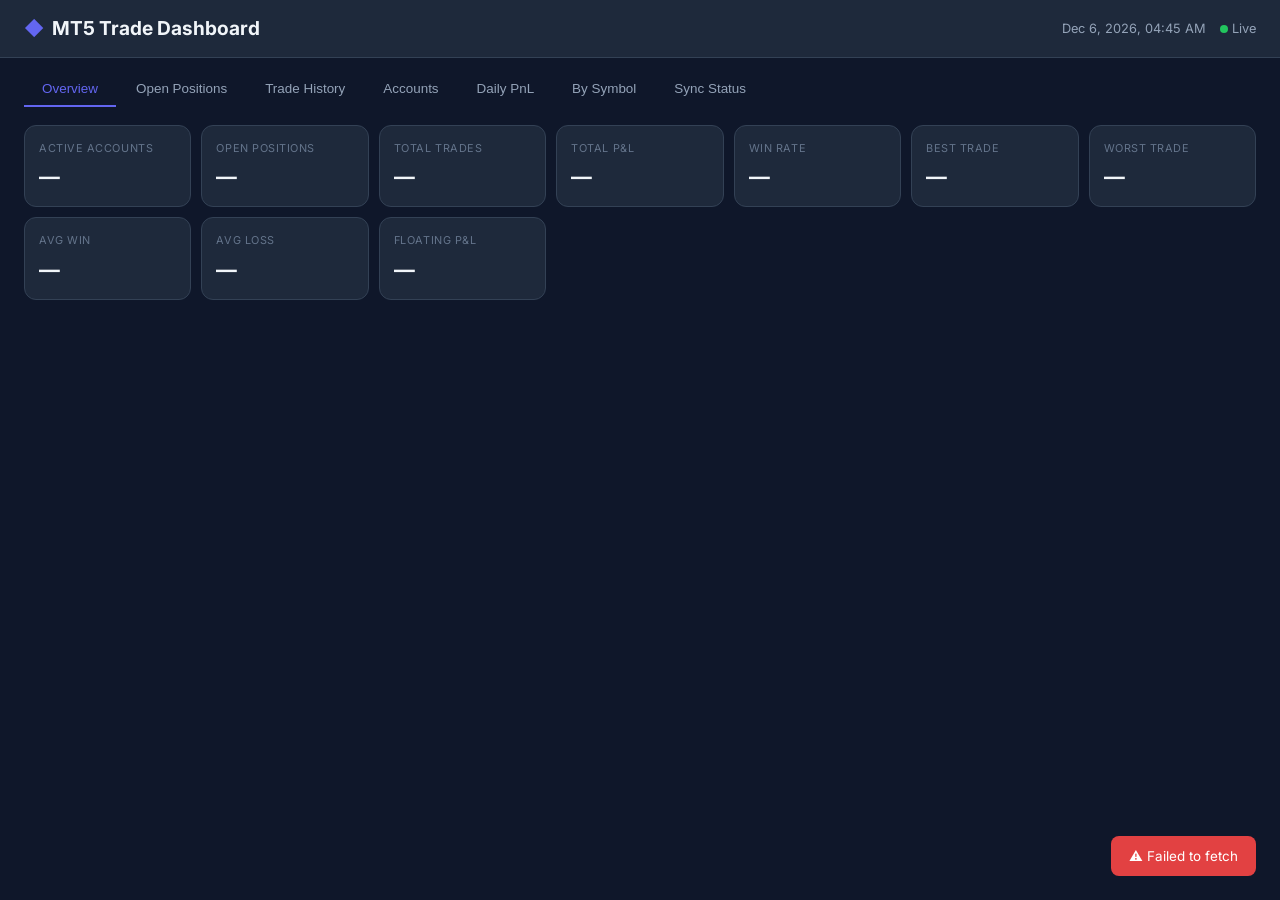
==== docs/index.html @ 1f5658d6 "Move dashboard to docs/ for GitHub Pages" ====
<!DOCTYPE html>
<html lang="en">
<head>
<meta charset="UTF-8">
<meta name="viewport" content="width=device-width,initial-scale=1.0">
<title>MT5 Trade Dashboard</title>
<link rel="preconnect" href="https://fonts.googleapis.com">
<link rel="preconnect" href="https://fonts.gstatic.com" crossorigin>
<link href="https://fonts.googleapis.com/css2?family=Inter:wght@400;500;600;700&display=swap" rel="stylesheet">
<link rel="stylesheet" href="style.css">
</head>
<body>

<header class="header">
    <div class="inner">
        <div class="logo"><span>◆</span> MT5 Trade Dashboard</div>
        <div class="hright">
            <span id="cur-time"></span>
            <span><span class="dot"></span> Live</span>
        </div>
    </div>
</header>

<nav class="tabs">
    <button class="tab on" data-t="overview">Overview</button>
    <button class="tab" data-t="positions">Open Positions</button>
    <button class="tab" data-t="history">Trade History</button>
    <button class="tab" data-t="accounts">Accounts</button>
    <button class="tab" data-t="daily">Daily PnL</button>
    <button class="tab" data-t="stats">By Symbol</button>
    <button class="tab" data-t="sync">Sync Status</button>
</nav>

<main class="main">

<!-- ═══ Overview ═══ -->
<section id="p-overview" class="pane on">
    <div class="mg">
        <div class="mc"><div class="ml">Active Accounts</div><div class="mv" id="m-active">—</div></div>
        <div class="mc"><div class="ml">Open Positions</div><div class="mv" id="m-open">—</div></div>
        <div class="mc"><div class="ml">Total Trades</div><div class="mv" id="m-total">—</div></div>
        <div class="mc"><div class="ml">Total P&L</div><div class="mv" id="m-pnl">—</div></div>
        <div class="mc"><div class="ml">Win Rate</div><div class="mv" id="m-winrate">—</div></div>
        <div class="mc"><div class="ml">Best Trade</div><div class="mv" id="m-best">—</div></div>
        <div class="mc"><div class="ml">Worst Trade</div><div class="mv" id="m-worst">—</div></div>
        <div class="mc"><div class="ml">Avg Win</div><div class="mv" id="m-avgw">—</div></div>
        <div class="mc"><div class="ml">Avg Loss</div><div class="mv" id="m-avgl">—</div></div>
        <div class="mc"><div class="ml">Floating P&L</div><div class="mv" id="m-dd">—</div></div>
    </div>
</section>

<!-- ═══ Open Positions ═══ -->
<section id="p-positions" class="pane">
    <div class="fb">
        <label>Account <select data-f="account_id" id="f-account"><option value="">All</option></select></label>
        <label>Symbol <select data-f="symbol" id="f-symbol"><option value="">All</option></select></label>
        <label>Type <select data-f="type" id="f-type"><option value="">All</option></select></label>
        <label>Search <input data-f="search" placeholder="ticket, symbol, comment"></label>
        <button class="bte" data-reset>Reset</button>
    </div>
    <div class="tc">
        <div class="th"><h3>Open Positions</h3><div><span class="bc" id="pos-count">0</span> <button class="bte" data-export="pos" data-filename="open_positions">CSV</button></div></div>
        <div class="ts">
            <table>
                <thead><tr>
                    <th data-col="0" data-table="pos">Ticket</th>
                    <th data-col="1" data-table="pos">Account</th>
                    <th data-col="2" data-table="pos">Symbol</th>
                    <th data-col="3" data-table="pos">Type</th>
                    <th data-col="4" data-table="pos" class="n">Volume</th>
                    <th data-col="5" data-table="pos" class="n">Open Price</th>
                    <th data-col="6" data-table="pos">Open Time</th>
                    <th data-col="7" data-table="pos" class="n">SL</th>
                    <th data-col="8" data-table="pos" class="n">TP</th>
                    <th data-col="9" data-table="pos" class="n">Profit</th>
                    <th data-col="10" data-table="pos">Comment</th>
                </tr></thead>
                <tbody id="pos-body"></tbody>
            </table>
        </div>
    </div>
</section>

<!-- ═══ Trade History ═══ -->
<section id="p-history" class="pane">
    <div class="fb">
        <label>Account <select data-f="account_id"><option value="">All</option></select></label>
        <label>Symbol <select data-f="symbol"><option value="">All</option></select></label>
        <label>Type <select data-f="type"><option value="">All</option></select></label>
        <label>Status <select data-f="is_open"><option value="">All</option><option value="true">Open</option><option value="false">Closed</option></select></label>
        <label>From <input type="date" data-f="date_from"></label>
        <label>To <input type="date" data-f="date_to"></label>
        <label>Magic <input data-f="magic" placeholder="magic #"></label>
        <label>Search <input data-f="search" placeholder="ticket, symbol, comment"></label>
        <button class="bte" data-reset>Reset</button>
    </div>
    <div class="tc">
        <div class="th"><h3>Trade History</h3><div><span class="bc" id="hist-count">0</span> <span class="bc" id="hist-total"></span> <button class="bte" data-export="hist" data-filename="trade_history">CSV</button></div></div>
        <div class="ts">
            <table>
                <thead><tr>
                    <th data-col="0" data-table="hist">Ticket</th>
                    <th data-col="1" data-table="hist">Account</th>
                    <th data-col="2" data-table="hist">Symbol</th>
                    <th data-col="3" data-table="hist">Type</th>
                    <th data-col="4" data-table="hist" class="n">Volume</th>
                    <th data-col="5" data-table="hist" class="n">Open Price</th>
                    <th data-col="6" data-table="hist" class="n">Close Price</th>
                    <th data-col="7" data-table="hist">Open Time</th>
                    <th data-col="8" data-table="hist">Close Time</th>
                    <th data-col="9" data-table="hist" class="n">Profit</th>
                    <th data-col="10" data-table="hist">Comment</th>
                </tr></thead>
                <tbody id="hist-body"></tbody>
            </table>
        </div>
    </div>
</section>

<!-- ═══ Accounts ═══ -->
<section id="p-accounts" class="pane">
    <div class="tc">
        <div class="th"><h3>MT5 Accounts</h3><button class="bte" data-export="accounts" data-filename="accounts">CSV</button></div>
        <div class="ts">
            <table>
                <thead><tr>
                    <th data-col="0" data-table="accounts">Instance</th>
                    <th data-col="1" data-table="accounts">Login</th>
                    <th data-col="2" data-table="accounts">Server</th>
                    <th data-col="3" data-table="accounts" class="n">Balance</th>
                    <th data-col="4" data-table="accounts" class="n">Equity</th>
                    <th data-col="5" data-table="accounts" class="n">Margin</th>
                    <th data-col="6" data-table="accounts" class="n">Free Margin</th>
                    <th data-col="7" data-table="accounts" class="n">Leverage</th>
                    <th data-col="8" data-table="accounts">Last Sync</th>
                </tr></thead>
                <tbody id="accounts-body"></tbody>
            </table>
        </div>
    </div>
</section>

<!-- ═══ Daily PnL ═══ -->
<section id="p-daily" class="pane">
    <div class="tc">
        <div class="th"><h3>Daily PnL — Global</h3><button class="bte" data-export="dpg" data-filename="daily_pnl_global">CSV</button></div>
        <div class="ts">
            <table>
                <thead><tr>
                    <th data-col="0" data-table="dpg">Date</th>
                    <th data-col="1" data-table="dpg" class="n">Accounts</th>
                    <th data-col="2" data-table="dpg" class="n">Trades</th>
                    <th data-col="3" data-table="dpg" class="n">PnL</th>
                    <th data-col="4" data-table="dpg" class="n">Swap</th>
                    <th data-col="5" data-table="dpg" class="n">Commission</th>
                </tr></thead>
                <tbody id="dpg-body"></tbody>
            </table>
        </div>
    </div>
    <div class="tc">
        <div class="th"><h3>Daily PnL — By Account</h3><button class="bte" data-export="dp" data-filename="daily_pnl_accounts">CSV</button></div>
        <div class="ts">
            <table>
                <thead><tr>
                    <th data-col="0" data-table="dp">Date</th>
                    <th data-col="1" data-table="dp">Account</th>
                    <th data-col="2" data-table="dp" class="n">Trades</th>
                    <th data-col="3" data-table="dp" class="n">PnL</th>
                    <th data-col="4" data-table="dp" class="n">Swap</th>
                    <th data-col="5" data-table="dp" class="n">Commission</th>
                </tr></thead>
                <tbody id="dp-body"></tbody>
            </table>
        </div>
    </div>
</section>

<!-- ═══ By Symbol ═══ -->
<section id="p-stats" class="pane">
    <div class="tc">
        <div class="th"><h3>Trade Stats by Symbol</h3><button class="bte" data-export="stats" data-filename="stats_symbol">CSV</button></div>
        <div class="ts">
            <table>
                <thead><tr>
                    <th data-col="0" data-table="stats">Account</th>
                    <th data-col="1" data-table="stats">Symbol</th>
                    <th data-col="2" data-table="stats" class="n">Total</th>
                    <th data-col="3" data-table="stats" class="n">Wins</th>
                    <th data-col="4" data-table="stats" class="n">Losses</th>
                    <th data-col="5" data-table="stats" class="n">Win Rate</th>
                    <th data-col="6" data-table="stats" class="n">PnL</th>
                    <th data-col="7" data-table="stats" class="n">Avg PnL</th>
                    <th data-col="8" data-table="stats" class="n">Best</th>
                    <th data-col="9" data-table="stats" class="n">Worst</th>
                </tr></thead>
                <tbody id="stats-body"></tbody>
            </table>
        </div>
    </div>
</section>

<!-- ═══ Sync Status ═══ -->
<section id="p-sync" class="pane">
    <div class="tc">
        <div class="th"><h3>Last Sync per Instance</h3><button class="bte" data-export="sync" data-filename="sync_log">CSV</button></div>
        <div class="ts">
            <table>
                <thead><tr>
                    <th data-col="0" data-table="sync">Instance</th>
                    <th data-col="1" data-table="sync">Login</th>
                    <th data-col="2" data-table="sync">Status</th>
                    <th data-col="3" data-table="sync" class="n">Found</th>
                    <th data-col="4" data-table="sync" class="n">Upserted</th>
                    <th data-col="5" data-table="sync" class="n">Duration</th>
                    <th data-col="6" data-table="sync">Started</th>
                </tr></thead>
                <tbody id="sync-body"></tbody>
            </table>
        </div>
    </div>
</section>

</main>

<div id="toast"></div>

<script src="config.js"></script>
<script src="app.js"></script>
</body>
</html>
---- docs/style.css ----
*,*::before,*::after{box-sizing:border-box;margin:0;padding:0}
:root{
  --bg0:#0f172a;--bg1:#1e293b;--bg2:#334155;--bg3:#0f172a;
  --fg:#f1f5f9;--fg2:#94a3b8;--fg3:#64748b;
  --bd:#334155;--accent:#6366f1;--green:#22c55e;--red:#ef4444;--yellow:#eab308;--blue:#3b82f6;
  --r:12px;--rs:8px;--shadow:0 4px 24px rgba(0,0,0,0.3)
}
body{
  font-family:Inter,-apple-system,BlinkMacSystemFont,'Segoe UI',Roboto,sans-serif;
  background:var(--bg0);color:var(--fg);line-height:1.5;min-height:100vh
}
.header{
  background:var(--bg1);border-bottom:1px solid var(--bd);padding:14px 24px;
  position:sticky;top:0;z-index:100;backdrop-filter:blur(12px)
}
.inner{max-width:1440px;margin:0 auto;display:flex;align-items:center;justify-content:space-between;gap:12px;flex-wrap:wrap}
.logo{font-size:1.2rem;font-weight:700;display:flex;align-items:center;gap:8px}
.logo span{color:var(--accent)}
.hright{display:flex;align-items:center;gap:14px;font-size:.8rem;color:var(--fg2)}
.dot{width:8px;height:8px;border-radius:50%;background:var(--green);animation:pulse 2s infinite;display:inline-block}
@keyframes pulse{0%,100%{opacity:1}50%{opacity:.4}}
.tabs{max-width:1440px;margin:0 auto;padding:14px 24px 0;display:flex;gap:2px;overflow-x:auto}
.tab{padding:9px 18px;background:0;border:none;color:var(--fg2);font-size:.84rem;cursor:pointer;border-bottom:2px solid transparent;white-space:nowrap;transition:all .15s}
.tab:hover{color:var(--fg);background:rgba(255,255,255,.03)}
.tab.on{color:var(--accent);border-bottom-color:var(--accent)}
.main{max-width:1440px;margin:0 auto;padding:18px 24px 40px}
.pane{display:none}.pane.on{display:block}
.mg{display:grid;grid-template-columns:repeat(auto-fill,minmax(155px,1fr));gap:10px;margin-bottom:20px}
.mc{background:var(--bg1);border:1px solid var(--bd);border-radius:var(--r);padding:14px;transition:border-color .15s}
.mc:hover{border-color:var(--accent)}
.ml{font-size:.68rem;text-transform:uppercase;letter-spacing:.05em;color:var(--fg3);margin-bottom:5px}
.mv{font-size:1.3rem;font-weight:700;font-variant-numeric:tabular-nums}
.mv.plus{color:var(--green)}.mv.minus{color:var(--red)}
.fb{margin-bottom:16px;display:flex;gap:8px;flex-wrap:wrap;align-items:center}
.fb select,.fb input{background:var(--bg1);border:1px solid var(--bd);color:var(--fg);padding:6px 10px;border-radius:var(--rs);font-size:.8rem;outline:none}
.fb select:focus,.fb input:focus{border-color:var(--accent)}
.fb label{font-size:.78rem;color:var(--fg2)}
.tc{background:var(--bg1);border:1px solid var(--bd);border-radius:var(--r);overflow:hidden;margin-bottom:20px}
.th{display:flex;align-items:center;justify-content:space-between;padding:12px 18px;border-bottom:1px solid var(--bd)}
.th h3{font-size:.88rem;font-weight:600}.bc{font-size:.72rem;color:var(--fg3);background:var(--bg0);padding:2px 10px;border-radius:999px}
.bte{padding:6px 14px;background:var(--bg2);border:1px solid var(--bd);color:var(--fg);border-radius:var(--rs);cursor:pointer;font-size:.78rem}
.bte:hover{background:var(--accent)}
.ts{overflow-x:auto}
table{width:100%;border-collapse:collapse;font-size:.78rem}
th{background:var(--bg0);padding:8px 10px;text-align:left;font-weight:600;font-size:.68rem;text-transform:uppercase;letter-spacing:.04em;color:var(--fg3);border-bottom:1px solid var(--bd);white-space:nowrap;cursor:pointer;user-select:none}
th:hover{color:var(--fg)}
td{padding:6px 10px;border-bottom:1px solid rgba(51,65,85,.5);white-space:nowrap}
tr:hover td{background:rgba(255,255,255,.02)}
td.n{text-align:right;font-variant-numeric:tabular-nums}
td.plus{color:var(--green)}td.minus{color:var(--red)}
.badge{display:inline-block;padding:2px 9px;border-radius:999px;font-size:.68rem;font-weight:600}
.badge-success{background:rgba(34,197,94,.15);color:var(--green)}
.badge-error{background:rgba(239,68,68,.15);color:var(--red)}
.badge-started{background:rgba(59,130,246,.15);color:var(--blue)}
#toast{position:fixed;bottom:24px;right:24px;background:rgba(239,68,68,.95);color:#fff;padding:10px 18px;border-radius:var(--rs);font-size:.84rem;opacity:0;transform:translateY(16px);transition:all .25s;pointer-events:none;z-index:200}
#toast.on{opacity:1;transform:translateY(0)}
@media(max-width:640px){
  .logo{font-size:1rem}.mg{grid-template-columns:repeat(2,1fr)}
  .tabs{padding:10px 12px 0}.main{padding:10px}
  table{font-size:.7rem}th,td{padding:5px 7px}
}
::-webkit-scrollbar{width:5px;height:5px}
::-webkit-scrollbar-track{background:0 0}
::-webkit-scrollbar-thumb{background:var(--bd);border-radius:3px}
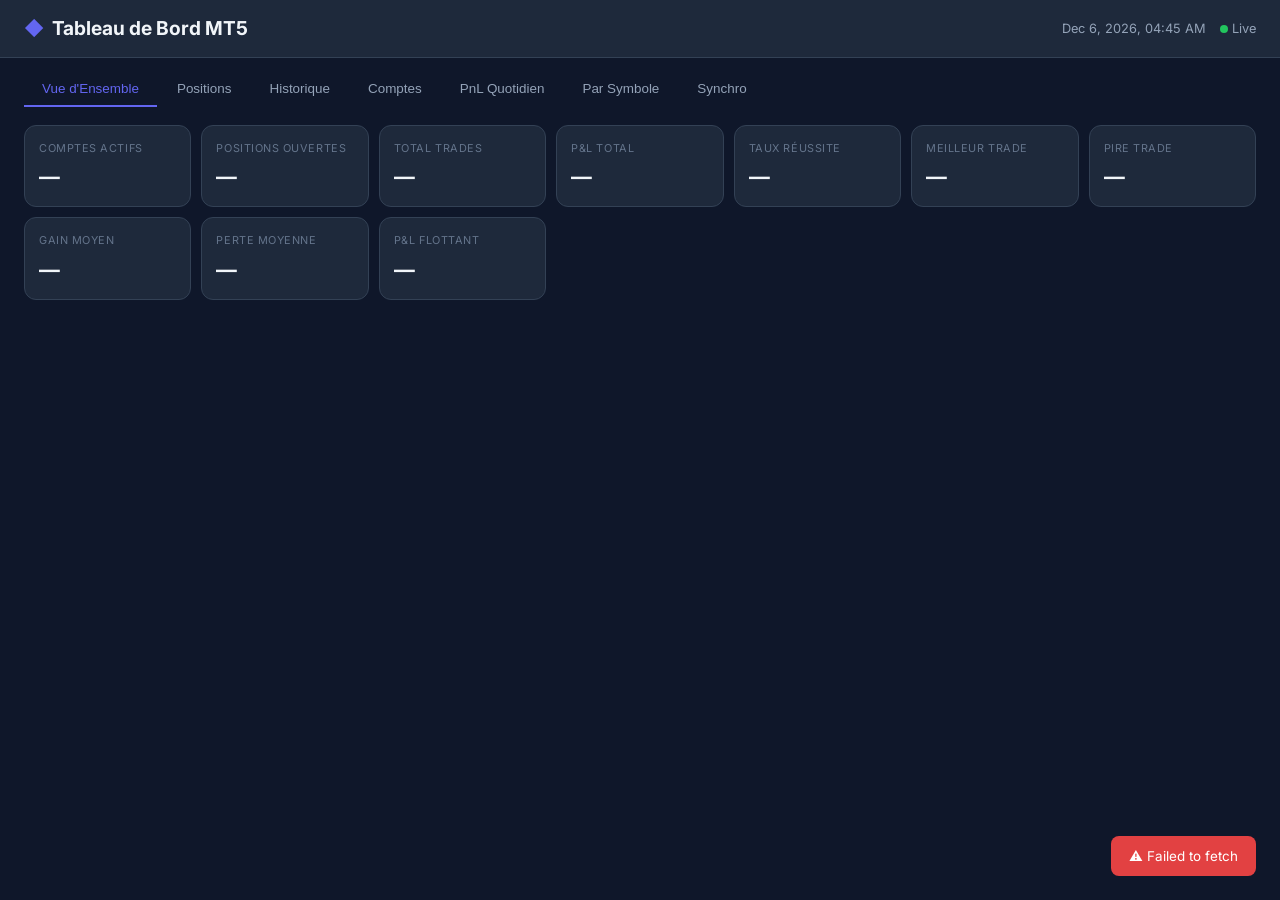
==== commit a063b070: "FR: dashboard traduit en français + responsive 768px" ====
--- a/docs/index.html
+++ b/docs/index.html
@@ -1,9 +1,9 @@
 <!DOCTYPE html>
-<html lang="en">
+<html lang="fr">
 <head>
 <meta charset="UTF-8">
 <meta name="viewport" content="width=device-width,initial-scale=1.0">
-<title>MT5 Trade Dashboard</title>
+<title>Tableau de Bord MT5</title>
 <link rel="preconnect" href="https://fonts.googleapis.com">
 <link rel="preconnect" href="https://fonts.gstatic.com" crossorigin>
 <link href="https://fonts.googleapis.com/css2?family=Inter:wght@400;500;600;700&display=swap" rel="stylesheet">
@@ -13,7 +13,7 @@
 
 <header class="header">
     <div class="inner">
-        <div class="logo"><span>◆</span> MT5 Trade Dashboard</div>
+        <div class="logo"><span>◆</span> Tableau de Bord MT5</div>
         <div class="hright">
             <span id="cur-time"></span>
             <span><span class="dot"></span> Live</span>
@@ -22,13 +22,13 @@
 </header>
 
 <nav class="tabs">
-    <button class="tab on" data-t="overview">Overview</button>
-    <button class="tab" data-t="positions">Open Positions</button>
-    <button class="tab" data-t="history">Trade History</button>
-    <button class="tab" data-t="accounts">Accounts</button>
-    <button class="tab" data-t="daily">Daily PnL</button>
-    <button class="tab" data-t="stats">By Symbol</button>
-    <button class="tab" data-t="sync">Sync Status</button>
+    <button class="tab on" data-t="overview">Vue d'Ensemble</button>
+    <button class="tab" data-t="positions">Positions</button>
+    <button class="tab" data-t="history">Historique</button>
+    <button class="tab" data-t="accounts">Comptes</button>
+    <button class="tab" data-t="daily">PnL Quotidien</button>
+    <button class="tab" data-t="stats">Par Symbole</button>
+    <button class="tab" data-t="sync">Synchro</button>
 </nav>
 
 <main class="main">
@@ -36,44 +36,44 @@
 <!-- ═══ Overview ═══ -->
 <section id="p-overview" class="pane on">
     <div class="mg">
-        <div class="mc"><div class="ml">Active Accounts</div><div class="mv" id="m-active">—</div></div>
-        <div class="mc"><div class="ml">Open Positions</div><div class="mv" id="m-open">—</div></div>
+        <div class="mc"><div class="ml">Comptes Actifs</div><div class="mv" id="m-active">—</div></div>
+        <div class="mc"><div class="ml">Positions Ouvertes</div><div class="mv" id="m-open">—</div></div>
         <div class="mc"><div class="ml">Total Trades</div><div class="mv" id="m-total">—</div></div>
-        <div class="mc"><div class="ml">Total P&L</div><div class="mv" id="m-pnl">—</div></div>
-        <div class="mc"><div class="ml">Win Rate</div><div class="mv" id="m-winrate">—</div></div>
-        <div class="mc"><div class="ml">Best Trade</div><div class="mv" id="m-best">—</div></div>
-        <div class="mc"><div class="ml">Worst Trade</div><div class="mv" id="m-worst">—</div></div>
-        <div class="mc"><div class="ml">Avg Win</div><div class="mv" id="m-avgw">—</div></div>
-        <div class="mc"><div class="ml">Avg Loss</div><div class="mv" id="m-avgl">—</div></div>
-        <div class="mc"><div class="ml">Floating P&L</div><div class="mv" id="m-dd">—</div></div>
+        <div class="mc"><div class="ml">P&L Total</div><div class="mv" id="m-pnl">—</div></div>
+        <div class="mc"><div class="ml">Taux Réussite</div><div class="mv" id="m-winrate">—</div></div>
+        <div class="mc"><div class="ml">Meilleur Trade</div><div class="mv" id="m-best">—</div></div>
+        <div class="mc"><div class="ml">Pire Trade</div><div class="mv" id="m-worst">—</div></div>
+        <div class="mc"><div class="ml">Gain Moyen</div><div class="mv" id="m-avgw">—</div></div>
+        <div class="mc"><div class="ml">Perte Moyenne</div><div class="mv" id="m-avgl">—</div></div>
+        <div class="mc"><div class="ml">P&L Flottant</div><div class="mv" id="m-dd">—</div></div>
     </div>
 </section>
 
 <!-- ═══ Open Positions ═══ -->
 <section id="p-positions" class="pane">
     <div class="fb">
-        <label>Account <select data-f="account_id" id="f-account"><option value="">All</option></select></label>
-        <label>Symbol <select data-f="symbol" id="f-symbol"><option value="">All</option></select></label>
-        <label>Type <select data-f="type" id="f-type"><option value="">All</option></select></label>
-        <label>Search <input data-f="search" placeholder="ticket, symbol, comment"></label>
-        <button class="bte" data-reset>Reset</button>
-    </div>
-    <div class="tc">
-        <div class="th"><h3>Open Positions</h3><div><span class="bc" id="pos-count">0</span> <button class="bte" data-export="pos" data-filename="open_positions">CSV</button></div></div>
+        <label>Compte <select data-f="account_id" id="f-account"><option value="">Tous</option></select></label>
+        <label>Symbole <select data-f="symbol" id="f-symbol"><option value="">Tous</option></select></label>
+        <label>Type <select data-f="type" id="f-type"><option value="">Tous</option></select></label>
+        <label>Recherche <input data-f="search" placeholder="ticket, symbole, commentaire"></label>
+        <button class="bte" data-reset>Réinitialiser</button>
+    </div>
+    <div class="tc">
+        <div class="th"><h3>Positions Ouvertes</h3><div><span class="bc" id="pos-count">0</span> <button class="bte" data-export="pos" data-filename="open_positions">CSV</button></div></div>
         <div class="ts">
             <table>
                 <thead><tr>
                     <th data-col="0" data-table="pos">Ticket</th>
-                    <th data-col="1" data-table="pos">Account</th>
-                    <th data-col="2" data-table="pos">Symbol</th>
+                    <th data-col="1" data-table="pos">Compte</th>
+                    <th data-col="2" data-table="pos">Symbole</th>
                     <th data-col="3" data-table="pos">Type</th>
                     <th data-col="4" data-table="pos" class="n">Volume</th>
-                    <th data-col="5" data-table="pos" class="n">Open Price</th>
-                    <th data-col="6" data-table="pos">Open Time</th>
+                    <th data-col="5" data-table="pos" class="n">Prix Ouv.</th>
+                    <th data-col="6" data-table="pos">Ouverture</th>
                     <th data-col="7" data-table="pos" class="n">SL</th>
                     <th data-col="8" data-table="pos" class="n">TP</th>
                     <th data-col="9" data-table="pos" class="n">Profit</th>
-                    <th data-col="10" data-table="pos">Comment</th>
+                    <th data-col="10" data-table="pos">Commentaire</th>
                 </tr></thead>
                 <tbody id="pos-body"></tbody>
             </table>
@@ -84,32 +84,32 @@
 <!-- ═══ Trade History ═══ -->
 <section id="p-history" class="pane">
     <div class="fb">
-        <label>Account <select data-f="account_id"><option value="">All</option></select></label>
-        <label>Symbol <select data-f="symbol"><option value="">All</option></select></label>
-        <label>Type <select data-f="type"><option value="">All</option></select></label>
-        <label>Status <select data-f="is_open"><option value="">All</option><option value="true">Open</option><option value="false">Closed</option></select></label>
-        <label>From <input type="date" data-f="date_from"></label>
-        <label>To <input type="date" data-f="date_to"></label>
-        <label>Magic <input data-f="magic" placeholder="magic #"></label>
-        <label>Search <input data-f="search" placeholder="ticket, symbol, comment"></label>
-        <button class="bte" data-reset>Reset</button>
-    </div>
-    <div class="tc">
-        <div class="th"><h3>Trade History</h3><div><span class="bc" id="hist-count">0</span> <span class="bc" id="hist-total"></span> <button class="bte" data-export="hist" data-filename="trade_history">CSV</button></div></div>
+        <label>Compte <select data-f="account_id"><option value="">Tous</option></select></label>
+        <label>Symbole <select data-f="symbol"><option value="">Tous</option></select></label>
+        <label>Type <select data-f="type"><option value="">Tous</option></select></label>
+        <label>Statut <select data-f="is_open" id="f-open"><option value="">Tous</option><option value="true">Ouvert</option><option value="false">Fermé</option></select></label>
+        <label>Du <input type="date" data-f="date_from"></label>
+        <label>Au <input type="date" data-f="date_to"></label>
+        <label>Magic <input data-f="magic" placeholder="magic n°"></label>
+        <label>Recherche <input data-f="search" placeholder="ticket, symbole, commentaire"></label>
+        <button class="bte" data-reset>Réinitialiser</button>
+    </div>
+    <div class="tc">
+        <div class="th"><h3>Historique des Trades</h3><div><span class="bc" id="hist-count">0</span> <span class="bc" id="hist-total"></span> <button class="bte" data-export="hist" data-filename="trade_history">CSV</button></div></div>
         <div class="ts">
             <table>
                 <thead><tr>
                     <th data-col="0" data-table="hist">Ticket</th>
-                    <th data-col="1" data-table="hist">Account</th>
-                    <th data-col="2" data-table="hist">Symbol</th>
+                    <th data-col="1" data-table="hist">Compte</th>
+                    <th data-col="2" data-table="hist">Symbole</th>
                     <th data-col="3" data-table="hist">Type</th>
                     <th data-col="4" data-table="hist" class="n">Volume</th>
-                    <th data-col="5" data-table="hist" class="n">Open Price</th>
-                    <th data-col="6" data-table="hist" class="n">Close Price</th>
-                    <th data-col="7" data-table="hist">Open Time</th>
-                    <th data-col="8" data-table="hist">Close Time</th>
+                    <th data-col="5" data-table="hist" class="n">Prix Ouv.</th>
+                    <th data-col="6" data-table="hist" class="n">Prix Clôt.</th>
+                    <th data-col="7" data-table="hist">Ouverture</th>
+                    <th data-col="8" data-table="hist">Clôture</th>
                     <th data-col="9" data-table="hist" class="n">Profit</th>
-                    <th data-col="10" data-table="hist">Comment</th>
+                    <th data-col="10" data-table="hist">Commentaire</th>
                 </tr></thead>
                 <tbody id="hist-body"></tbody>
             </table>
@@ -120,19 +120,19 @@
 <!-- ═══ Accounts ═══ -->
 <section id="p-accounts" class="pane">
     <div class="tc">
-        <div class="th"><h3>MT5 Accounts</h3><button class="bte" data-export="accounts" data-filename="accounts">CSV</button></div>
+        <div class="th"><h3>Comptes MT5</h3><button class="bte" data-export="accounts" data-filename="accounts">CSV</button></div>
         <div class="ts">
             <table>
                 <thead><tr>
                     <th data-col="0" data-table="accounts">Instance</th>
                     <th data-col="1" data-table="accounts">Login</th>
-                    <th data-col="2" data-table="accounts">Server</th>
-                    <th data-col="3" data-table="accounts" class="n">Balance</th>
-                    <th data-col="4" data-table="accounts" class="n">Equity</th>
-                    <th data-col="5" data-table="accounts" class="n">Margin</th>
-                    <th data-col="6" data-table="accounts" class="n">Free Margin</th>
-                    <th data-col="7" data-table="accounts" class="n">Leverage</th>
-                    <th data-col="8" data-table="accounts">Last Sync</th>
+                    <th data-col="2" data-table="accounts">Serveur</th>
+                    <th data-col="3" data-table="accounts" class="n">Solde</th>
+                    <th data-col="4" data-table="accounts" class="n">Capitaux</th>
+                    <th data-col="5" data-table="accounts" class="n">Marge</th>
+                    <th data-col="6" data-table="accounts" class="n">Marge Libre</th>
+                    <th data-col="7" data-table="accounts" class="n">Levier</th>
+                    <th data-col="8" data-table="accounts">Dernière Synchro</th>
                 </tr></thead>
                 <tbody id="accounts-body"></tbody>
             </table>
@@ -143,12 +143,12 @@
 <!-- ═══ Daily PnL ═══ -->
 <section id="p-daily" class="pane">
     <div class="tc">
-        <div class="th"><h3>Daily PnL — Global</h3><button class="bte" data-export="dpg" data-filename="daily_pnl_global">CSV</button></div>
+        <div class="th"><h3>PnL Quotidien — Global</h3><button class="bte" data-export="dpg" data-filename="daily_pnl_global">CSV</button></div>
         <div class="ts">
             <table>
                 <thead><tr>
                     <th data-col="0" data-table="dpg">Date</th>
-                    <th data-col="1" data-table="dpg" class="n">Accounts</th>
+                    <th data-col="1" data-table="dpg" class="n">Comptes</th>
                     <th data-col="2" data-table="dpg" class="n">Trades</th>
                     <th data-col="3" data-table="dpg" class="n">PnL</th>
                     <th data-col="4" data-table="dpg" class="n">Swap</th>
@@ -159,12 +159,12 @@
         </div>
     </div>
     <div class="tc">
-        <div class="th"><h3>Daily PnL — By Account</h3><button class="bte" data-export="dp" data-filename="daily_pnl_accounts">CSV</button></div>
+        <div class="th"><h3>PnL Quotidien — Par Compte</h3><button class="bte" data-export="dp" data-filename="daily_pnl_accounts">CSV</button></div>
         <div class="ts">
             <table>
                 <thead><tr>
                     <th data-col="0" data-table="dp">Date</th>
-                    <th data-col="1" data-table="dp">Account</th>
+                    <th data-col="1" data-table="dp">Compte</th>
                     <th data-col="2" data-table="dp" class="n">Trades</th>
                     <th data-col="3" data-table="dp" class="n">PnL</th>
                     <th data-col="4" data-table="dp" class="n">Swap</th>
@@ -179,20 +179,20 @@
 <!-- ═══ By Symbol ═══ -->
 <section id="p-stats" class="pane">
     <div class="tc">
-        <div class="th"><h3>Trade Stats by Symbol</h3><button class="bte" data-export="stats" data-filename="stats_symbol">CSV</button></div>
-        <div class="ts">
-            <table>
-                <thead><tr>
-                    <th data-col="0" data-table="stats">Account</th>
-                    <th data-col="1" data-table="stats">Symbol</th>
+        <div class="th"><h3>Statistiques par Symbole</h3><button class="bte" data-export="stats" data-filename="stats_symbol">CSV</button></div>
+        <div class="ts">
+            <table>
+                <thead><tr>
+                    <th data-col="0" data-table="stats">Compte</th>
+                    <th data-col="1" data-table="stats">Symbole</th>
                     <th data-col="2" data-table="stats" class="n">Total</th>
-                    <th data-col="3" data-table="stats" class="n">Wins</th>
-                    <th data-col="4" data-table="stats" class="n">Losses</th>
-                    <th data-col="5" data-table="stats" class="n">Win Rate</th>
+                    <th data-col="3" data-table="stats" class="n">Gains</th>
+                    <th data-col="4" data-table="stats" class="n">Pertes</th>
+                    <th data-col="5" data-table="stats" class="n">% Réussite</th>
                     <th data-col="6" data-table="stats" class="n">PnL</th>
-                    <th data-col="7" data-table="stats" class="n">Avg PnL</th>
-                    <th data-col="8" data-table="stats" class="n">Best</th>
-                    <th data-col="9" data-table="stats" class="n">Worst</th>
+                    <th data-col="7" data-table="stats" class="n">PnL Moyen</th>
+                    <th data-col="8" data-table="stats" class="n">Meilleur</th>
+                    <th data-col="9" data-table="stats" class="n">Pire</th>
                 </tr></thead>
                 <tbody id="stats-body"></tbody>
             </table>
@@ -203,17 +203,17 @@
 <!-- ═══ Sync Status ═══ -->
 <section id="p-sync" class="pane">
     <div class="tc">
-        <div class="th"><h3>Last Sync per Instance</h3><button class="bte" data-export="sync" data-filename="sync_log">CSV</button></div>
+        <div class="th"><h3>Dernière Synchro</h3><button class="bte" data-export="sync" data-filename="sync_log">CSV</button></div>
         <div class="ts">
             <table>
                 <thead><tr>
                     <th data-col="0" data-table="sync">Instance</th>
                     <th data-col="1" data-table="sync">Login</th>
-                    <th data-col="2" data-table="sync">Status</th>
-                    <th data-col="3" data-table="sync" class="n">Found</th>
-                    <th data-col="4" data-table="sync" class="n">Upserted</th>
-                    <th data-col="5" data-table="sync" class="n">Duration</th>
-                    <th data-col="6" data-table="sync">Started</th>
+                    <th data-col="2" data-table="sync">Statut</th>
+                    <th data-col="3" data-table="sync" class="n">Trouvés</th>
+                    <th data-col="4" data-table="sync" class="n">Insérés</th>
+                    <th data-col="5" data-table="sync" class="n">Durée</th>
+                    <th data-col="6" data-table="sync">Début</th>
                 </tr></thead>
                 <tbody id="sync-body"></tbody>
             </table>
--- a/docs/style.css
+++ b/docs/style.css
@@ -54,10 +54,25 @@
 .badge-started{background:rgba(59,130,246,.15);color:var(--blue)}
 #toast{position:fixed;bottom:24px;right:24px;background:rgba(239,68,68,.95);color:#fff;padding:10px 18px;border-radius:var(--rs);font-size:.84rem;opacity:0;transform:translateY(16px);transition:all .25s;pointer-events:none;z-index:200}
 #toast.on{opacity:1;transform:translateY(0)}
-@media(max-width:640px){
-  .logo{font-size:1rem}.mg{grid-template-columns:repeat(2,1fr)}
-  .tabs{padding:10px 12px 0}.main{padding:10px}
-  table{font-size:.7rem}th,td{padding:5px 7px}
+@media(max-width:768px){
+  .header{padding:10px 14px}
+  .logo{font-size:1rem}
+  .tabs{padding:10px 12px 0;gap:0}
+  .tab{padding:8px 12px;font-size:.78rem}
+  .main{padding:10px 12px 30px}
+  .mg{grid-template-columns:repeat(2,1fr);gap:8px}
+  .mc{padding:10px}
+  .ml{font-size:.62rem}
+  .mv{font-size:1.1rem}
+  .fb{flex-wrap:wrap;gap:6px}
+  .fb label{width:calc(50% - 6px);font-size:.72rem}
+  .fb select,.fb input{font-size:.72rem;padding:5px 8px;width:100%}
+  .fb .bte{width:100%;margin-top:4px}
+  .th{padding:10px 12px;flex-wrap:wrap;gap:6px}
+  .th h3{font-size:.82rem}
+  table{font-size:.7rem}
+  th,td{padding:5px 7px}
+  .ts{overflow-x:auto;-webkit-overflow-scrolling:touch}
 }
 ::-webkit-scrollbar{width:5px;height:5px}
 ::-webkit-scrollbar-track{background:0 0}
